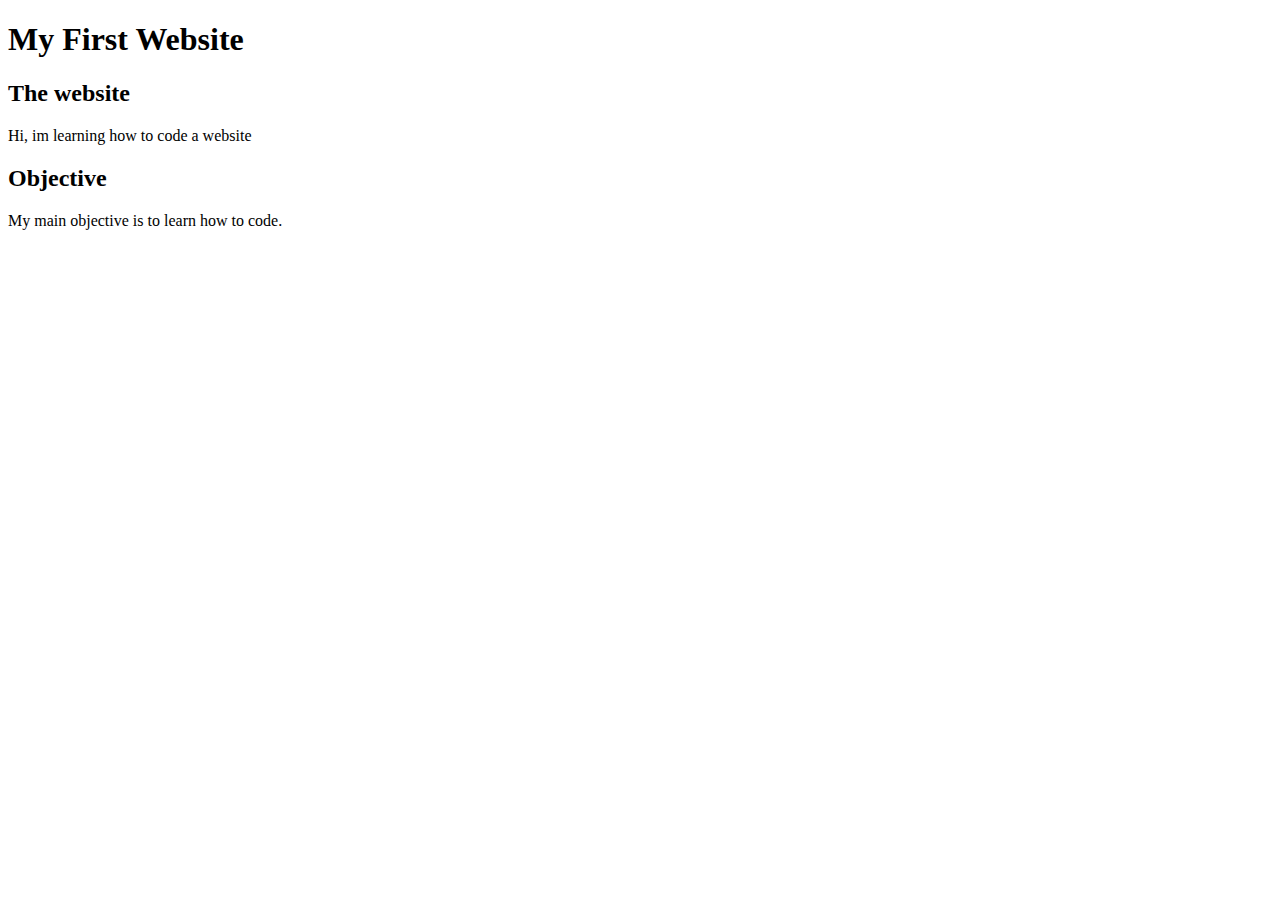
==== index.html @ 6a3d8745 "Add files via upload" ====
<!DOCTYPE html>
<html>
    <head>
        <title>Khanimamba's Website</title>
        <meta charset="UTF-8">
    </head>
<body>

<h1>My First Website</h1>
<h2>The website</h2>
<p>Hi, im learning how to code a website</p>
<h2>Objective</h2>
<p>My main objective is to learn how to code.</p>

</body>
</html>
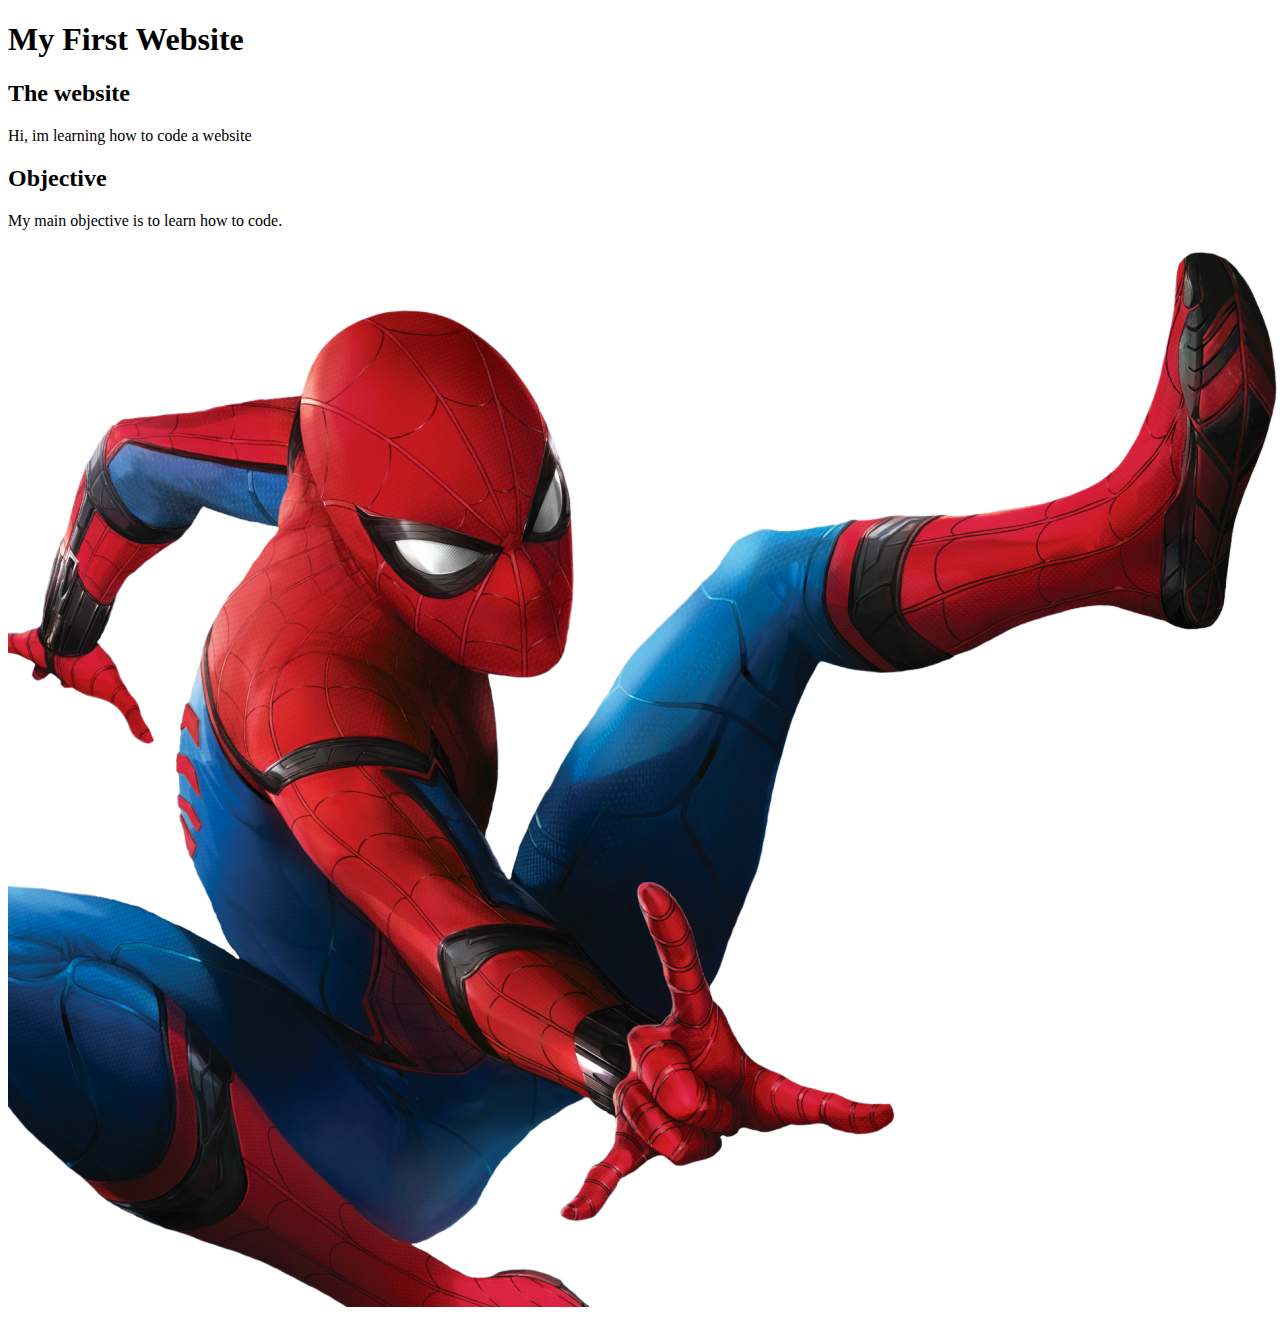
==== commit 4849ef9b: "Add files via upload" ====
--- a/index.html
+++ b/index.html
@@ -11,6 +11,7 @@
 <p>Hi, im learning how to code a website</p>
 <h2>Objective</h2>
 <p>My main objective is to learn how to code.</p>
+<img src="/images/spiderman.png" alt="spiderman">
 
 </body>
 </html>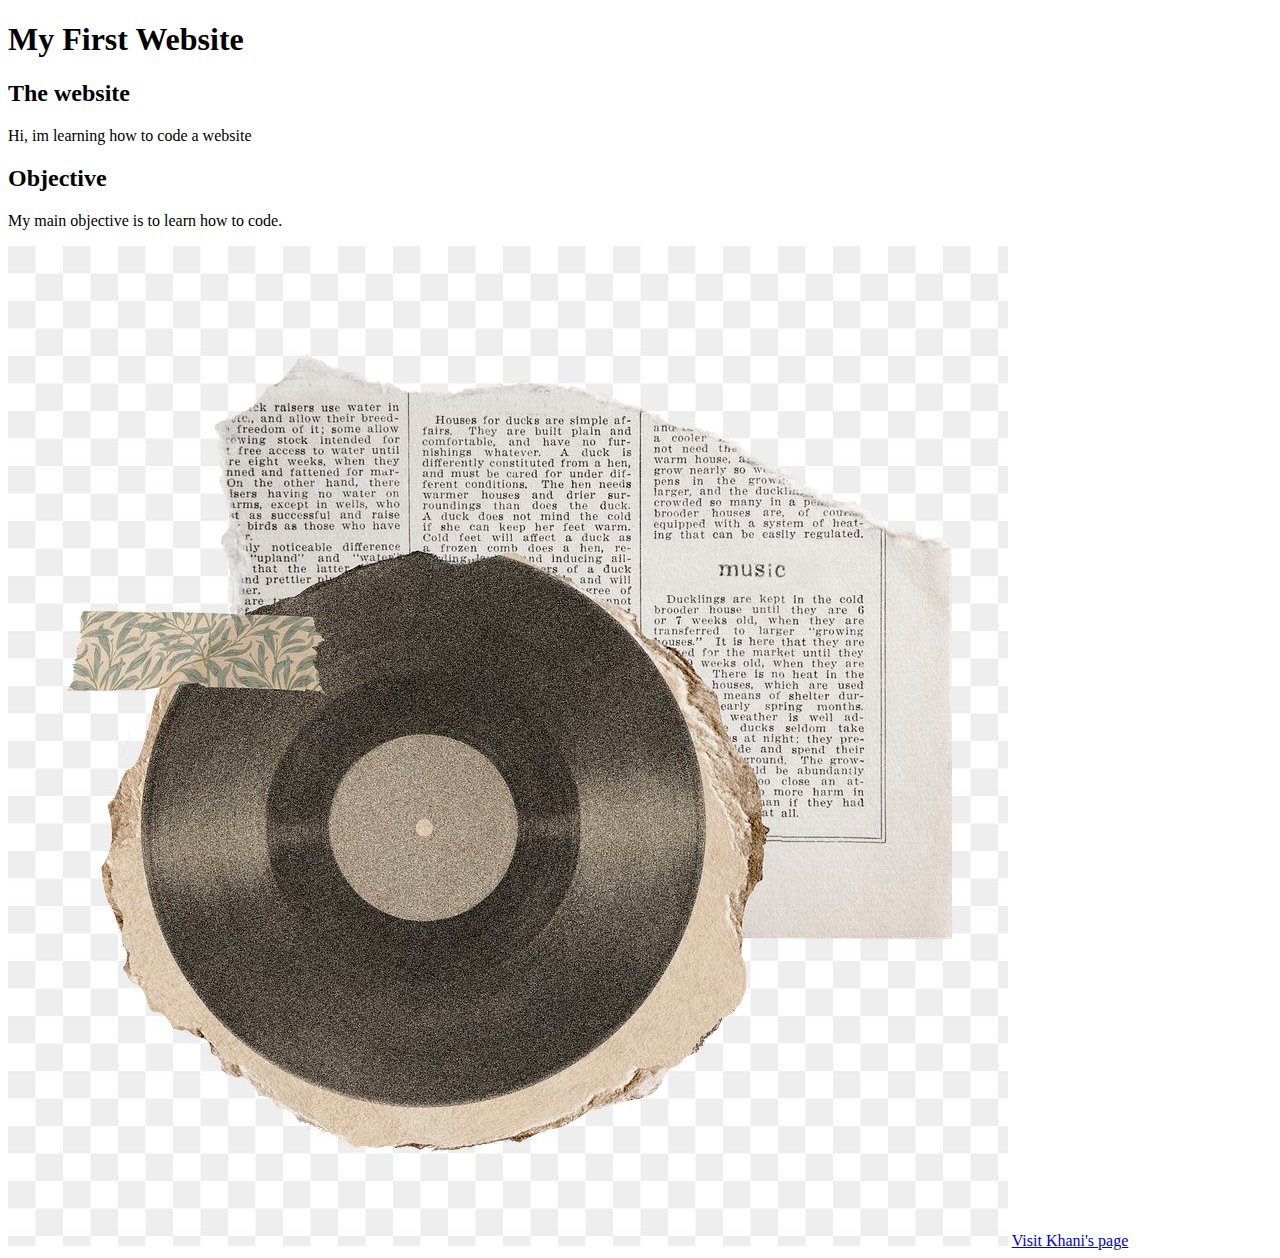
==== commit d4780589: "Add files via upload" ====
--- a/index.html
+++ b/index.html
@@ -11,7 +11,8 @@
 <p>Hi, im learning how to code a website</p>
 <h2>Objective</h2>
 <p>My main objective is to learn how to code.</p>
-<img src="/images/spiderman.png" alt="spiderman">
+<img src="/images/vinyl.jpeg" alt="vinyl">
+<a href="./page.html">Visit Khani's page</a>
 
 </body>
 </html>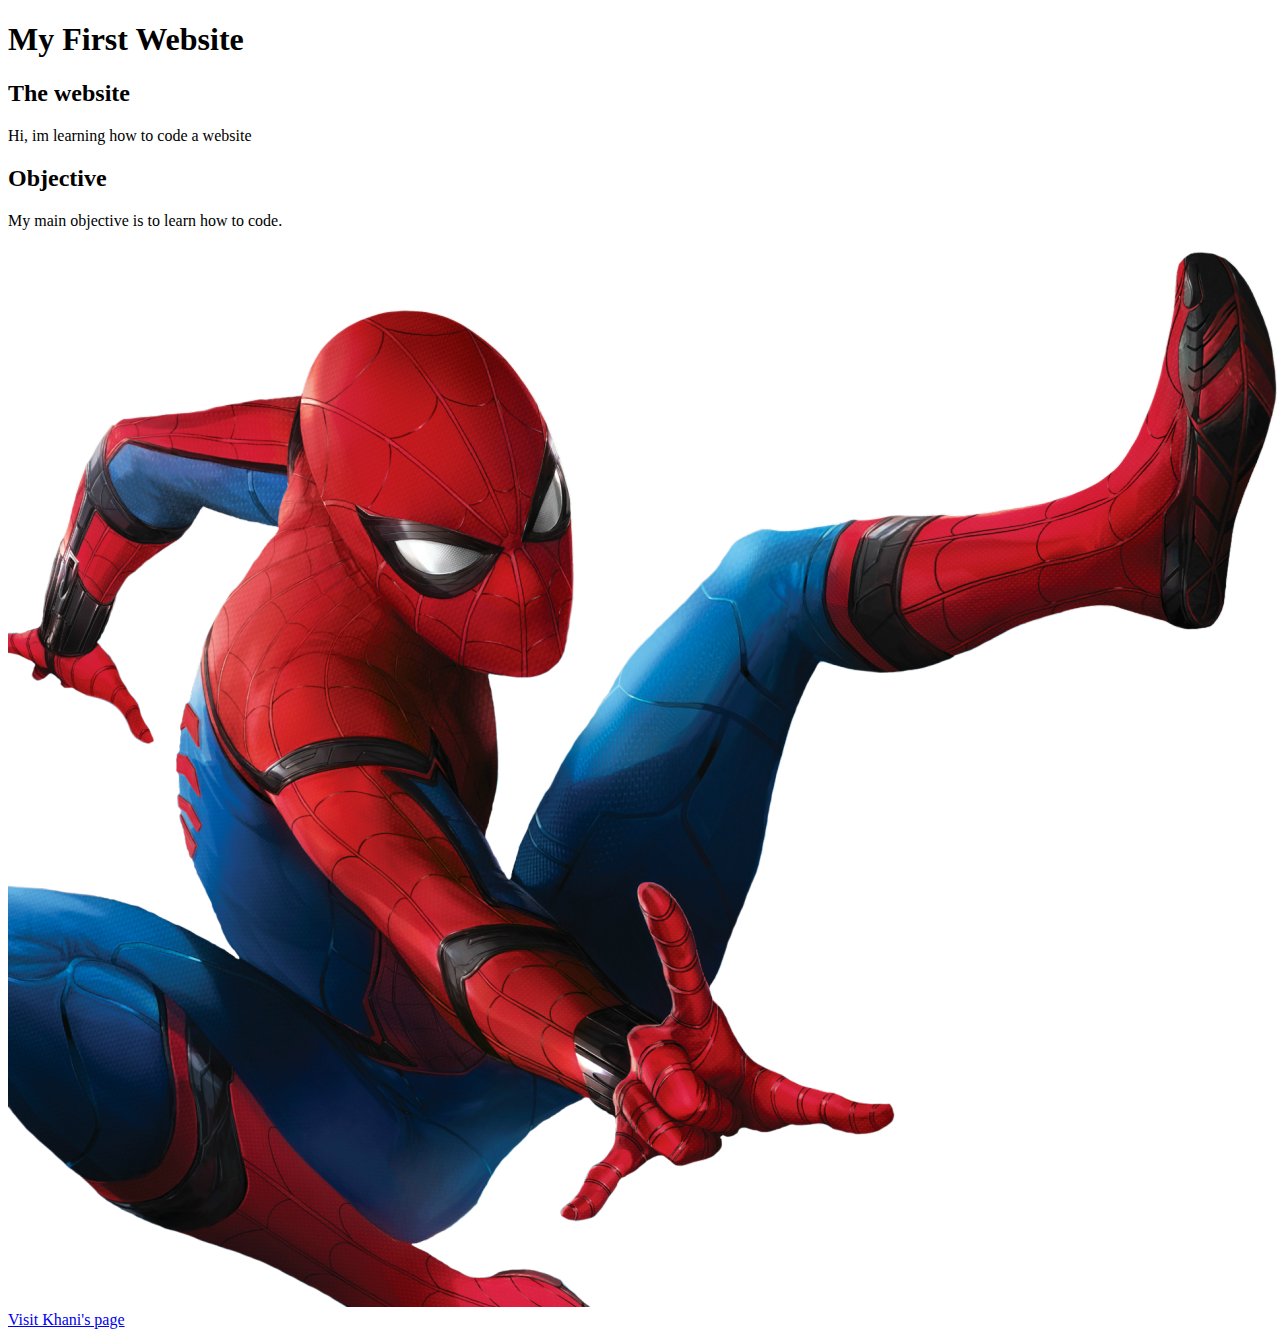
==== commit 251e77a6: "Add files via upload" ====
--- a/index.html
+++ b/index.html
@@ -11,7 +11,7 @@
 <p>Hi, im learning how to code a website</p>
 <h2>Objective</h2>
 <p>My main objective is to learn how to code.</p>
-<img src="/images/vinyl.jpeg" alt="vinyl">
+<img src="./images/spiderman.png" alt="spiderman">
 <a href="./page.html">Visit Khani's page</a>
 
 </body>
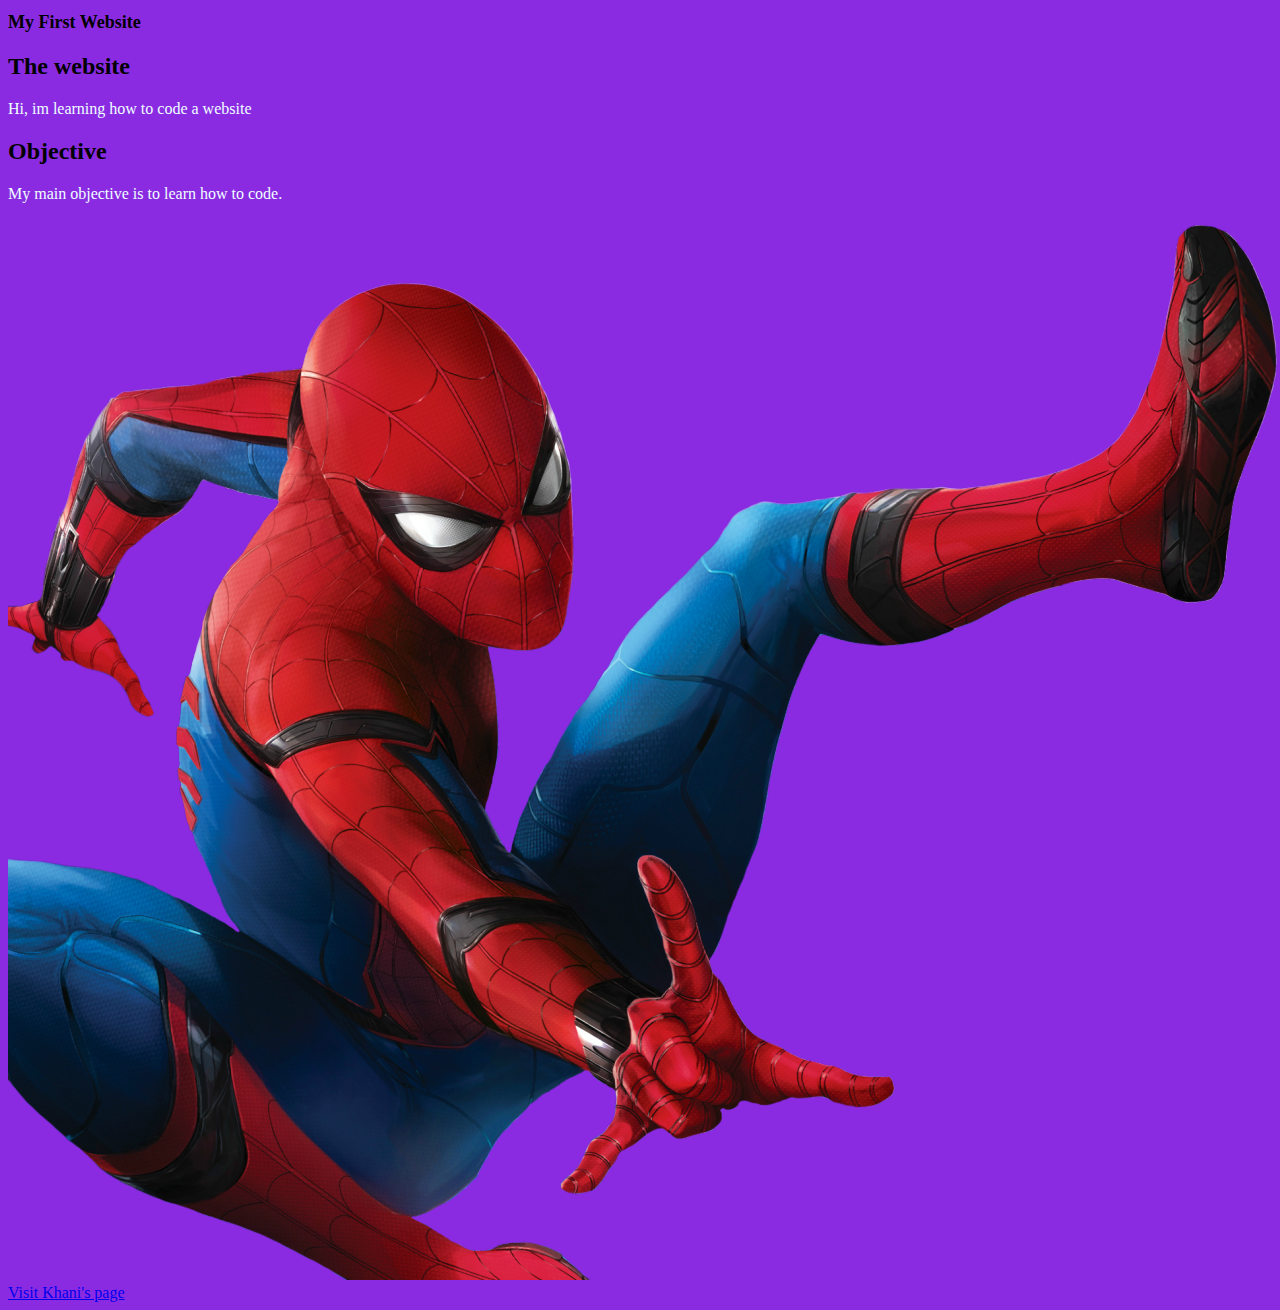
==== commit f0d99273: "Add files via upload" ====
--- a/index.html
+++ b/index.html
@@ -2,6 +2,7 @@
 <html>
     <head>
         <title>Khanimamba's Website</title>
+        <link rel="stylesheet" href="mystyle.css">
         <meta charset="UTF-8">
     </head>
 <body>
--- a/mystyle.css
+++ b/mystyle.css
@@ -0,0 +1,11 @@
+body {
+    background-color: blueviolet;
+  }
+
+  p {
+    color: azure;
+  }
+
+  h1 {
+    font-size: large;
+  }